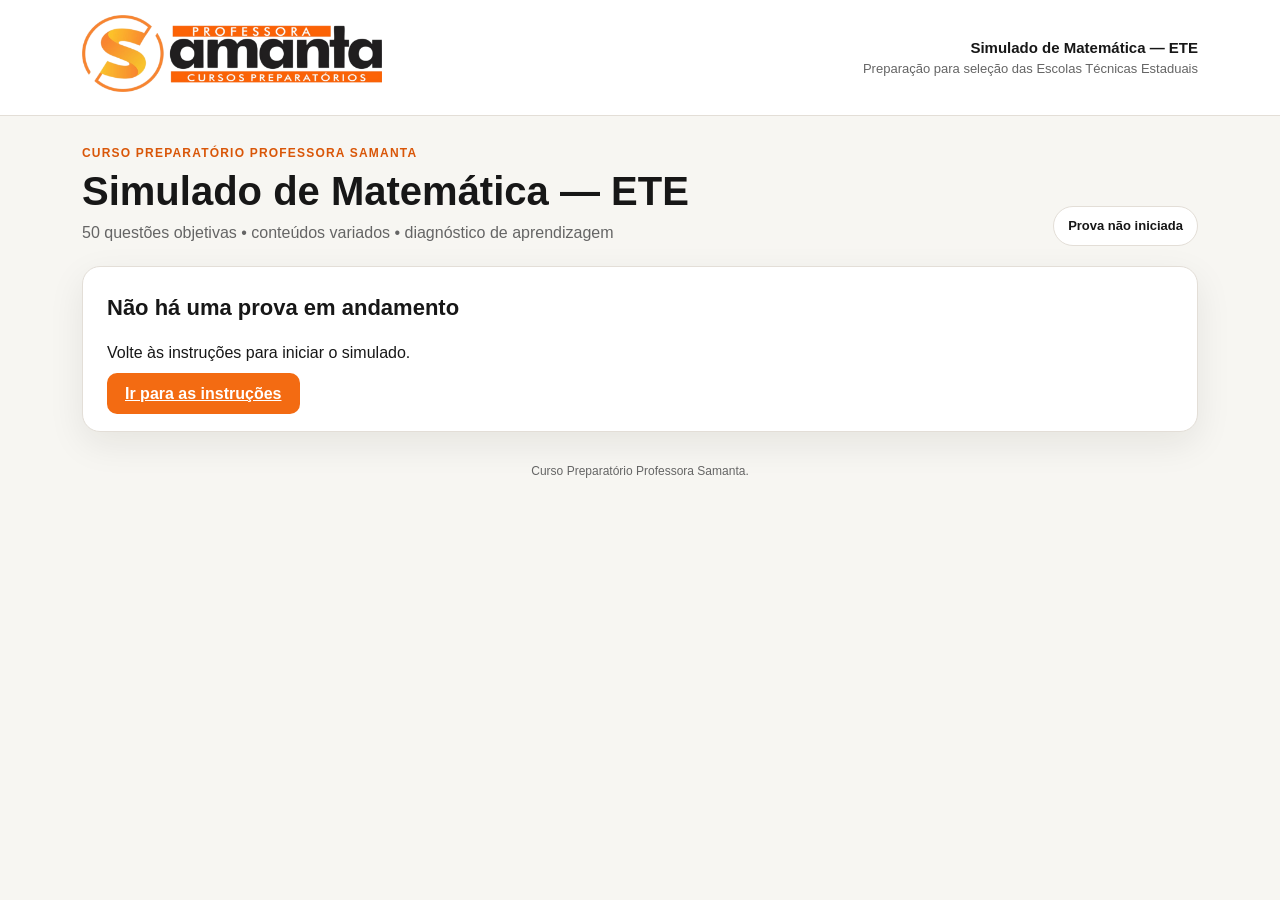
==== prova.html @ d590edfe "Add files via upload" ====
<!doctype html>
<html lang="pt-BR"><head><meta charset="utf-8"><meta name="viewport" content="width=device-width, initial-scale=1"><meta name="theme-color" content="#f36b12"><title>Prova | Simulado de Matemática ETE — Professora Samanta</title><link rel="stylesheet" href="css/styles.css"></head><body>
<header class="topbar"><div class="top-inner"><a href="index.html" aria-label="Página inicial do simulado"><img class="logo" src="assets/logo-professora-samanta.png" alt="Curso Preparatório Professora Samanta"></a><div class="brand-note"><strong>Simulado de Matemática — ETE</strong>Preparação para seleção das Escolas Técnicas Estaduais</div></div></header><main class="wrap"><section class="hero"><div><div class="eyebrow">Curso Preparatório Professora Samanta</div><h1>Simulado de Matemática — ETE</h1><p>50 questões objetivas • conteúdos variados • diagnóstico de aprendizagem</p></div><div class="status-pill" id="examStatus">Prova não iniciada</div></section>
<section class="panel no-attempt hidden" id="noAttempt"><h2>Não há uma prova em andamento</h2><p>Volte às instruções para iniciar o simulado.</p><a class="btn btn-primary" href="index.html">Ir para as instruções</a></section>
<section class="exam-layout hidden" id="exam"><article class="panel question-panel"><div class="question-head"><span class="q-tag" id="questionNumber">QUESTÃO 1</span></div><h2 id="questionPrompt"></h2><div id="questionVisual" class="question-visual"></div><div class="options" id="options"></div><div class="save-row"><button class="btn btn-primary" id="saveBtn">Salvar resposta</button><span class="save-note" id="saveNote">Selecione uma alternativa para salvar.</span></div><div class="solution-nav"><button class="btn btn-outline" id="prevBtn">← Anterior</button><span class="small-muted" id="positionLabel">1 de 50</span><button class="btn btn-outline" id="nextBtn">Próxima →</button></div></article>
<aside class="panel side"><div class="timer"><div><small>Tempo decorrido</small><strong id="timer">00:00:00</strong></div><span>⏱</span></div><div class="progress-label"><span>Progresso</span><strong id="progressText">0/50 respondidas</strong></div><div class="progress-line"><div class="progress-fill" id="progressFill"></div></div><div class="nav-grid" id="navGrid"></div><div class="legend"><span><i class="dot orange"></i>Atual</span><span><i class="dot gray"></i>Salva</span><span><i class="dot"></i>Em branco</span></div><div class="side-actions"><button class="btn btn-outline" id="reviewBtn">Conferir respostas</button><button class="btn btn-secondary" id="deliverBtn">Entregar respostas</button></div><p class="small-muted">As respostas salvas ficam cinza. Você pode voltar e alterá-las antes de entregar.</p></aside></section>
<section class="panel review hidden" id="reviewSection"><h2>Conferência das respostas salvas</h2><p class="small-muted">Confira as alternativas registradas. Ainda é possível voltar à prova para alterar respostas. O gabarito não será exibido nesta etapa.</p><div class="review-list" id="reviewList"></div><div class="review-buttons"><button class="btn btn-outline" id="backToExamBtn">Voltar à prova</button><button class="btn btn-primary" id="deliverFromReviewBtn">Entregar respostas</button></div></section>
<p class="footnote">Curso Preparatório Professora Samanta.</p>
</main><script src="js/shared.js"></script><script src="js/questions.js"></script><script src="js/exam.js"></script></body></html>
---- css/styles.css ----
:root{--orange:#f36b12;--orange-dark:#d95608;--ink:#171717;--muted:#656565;--bg:#f7f6f2;--paper:#fff;--line:#e3ded7;--soft:#fff1e6;--gray:#e8e8e8;--green:#18834a;--red:#ba3030;--shadow:0 12px 36px rgba(24,20,16,.08)}
*{box-sizing:border-box}body{margin:0;background:var(--bg);color:var(--ink);font-family:Arial,Helvetica,sans-serif;line-height:1.55}button{font:inherit;cursor:pointer}button:focus-visible,input:focus-visible{outline:3px solid #ffb06f;outline-offset:2px}.topbar{background:#fff;border-bottom:1px solid var(--line)}.top-inner{max-width:1160px;margin:auto;padding:15px 22px;display:flex;align-items:center;gap:20px}.logo{width:min(100%,300px);max-height:86px;object-fit:contain;object-position:left center}.brand-note{margin-left:auto;text-align:right;color:var(--muted);font-size:13px}.brand-note strong{display:block;color:var(--ink);font-size:15px}.wrap{max-width:1160px;margin:28px auto;padding:0 22px 60px}.hero{display:flex;gap:20px;align-items:flex-end;justify-content:space-between;margin-bottom:20px}.eyebrow{color:var(--orange-dark);font-weight:800;text-transform:uppercase;letter-spacing:.1em;font-size:12px}.hero h1{font-size:clamp(27px,4vw,40px);line-height:1.1;margin:7px 0}.hero p{margin:8px 0 0;color:var(--muted);max-width:680px}.status-pill{background:#fff;border:1px solid var(--line);padding:9px 14px;border-radius:999px;font-weight:700;font-size:13px;white-space:nowrap}.panel{background:var(--paper);border:1px solid var(--line);border-radius:18px;box-shadow:var(--shadow)}.instructions{padding:26px;margin-bottom:20px}.instructions h2,.panel h2{margin:0 0 8px;font-size:22px}.instruction-grid{display:grid;grid-template-columns:repeat(3,1fr);gap:13px;margin:20px 0}.instruction-card{background:#faf9f6;border:1px solid var(--line);border-radius:12px;padding:14px}.instruction-card b{display:block;margin-bottom:4px}.instruction-card p{color:var(--muted);font-size:14px;margin:0}.btn{border:0;border-radius:10px;padding:12px 18px;font-weight:800;transition:.15s}.btn-primary{background:var(--orange);color:#fff}.btn-primary:hover{background:var(--orange-dark)}.btn-secondary{background:#252525;color:#fff}.btn-outline{background:#fff;border:1px solid var(--line);color:var(--ink)}.btn:disabled{opacity:.45;cursor:not-allowed}.start-actions{display:flex;gap:10px;align-items:center;flex-wrap:wrap}.exam-layout{display:grid;grid-template-columns:minmax(0,1fr) 280px;gap:18px;align-items:start}.question-panel{padding:25px;min-height:550px}.question-head{display:flex;align-items:center;justify-content:space-between;gap:10px;margin-bottom:16px}.q-tag{font-size:12px;font-weight:800;color:#a94b0b;background:var(--soft);padding:6px 10px;border-radius:999px}.q-topic{font-size:13px;color:var(--muted)}.question-panel h2{font-size:21px;line-height:1.4;margin:0 0 17px}.visual-card{background:#fbfaf8;border:1px solid var(--line);padding:15px;border-radius:13px;margin:17px 0}.visual-title{font-size:12px;text-transform:uppercase;color:var(--muted);letter-spacing:.06em;font-weight:800;margin-bottom:10px}.visual-legend{display:flex;gap:14px;flex-wrap:wrap;color:var(--muted);font-size:12px;margin-top:8px}.fraction-bars{height:20px;background:#ece8e2;border-radius:8px;overflow:hidden;display:flex}.fraction-bars span:first-child{background:var(--orange)}.fraction-bars span:nth-child(2){background:#292929}.blocks{display:flex;gap:6px;flex-wrap:wrap}.blocks i{display:block;width:24px;height:24px;border-radius:5px}.blocks .orange{background:var(--orange)}.blocks .dark{background:#292929}.blocks .gold{background:#f4b342}.flow{display:flex;align-items:center;gap:9px;flex-wrap:wrap}.flow b{background:white;border:1px solid var(--line);padding:8px 10px;border-radius:8px}.flow i{font-style:normal;color:var(--orange);font-weight:800}.mini-table{display:grid;grid-template-columns:1fr 1fr;gap:6px}.mini-table div{background:#fff;border:1px solid var(--line);padding:8px;border-radius:7px;font-size:13px}.data-bars{height:94px;display:flex;gap:12px;align-items:flex-end;border-bottom:1px solid var(--line);padding:0 10px}.data-bars span{flex:1;max-width:50px;background:linear-gradient(180deg,#f5a14d,var(--orange));border-radius:6px 6px 0 0;position:relative}.data-bars span i{position:absolute;top:-20px;left:0;right:0;text-align:center;font-size:11px;font-style:normal;color:var(--muted)}.formula-strip{padding:12px;border-radius:9px;background:#fff;border:1px dashed #e7a16b;text-align:center;font-weight:700;color:#69310b;font-size:14px}.options{display:grid;gap:10px;margin:18px 0}.option{display:flex;gap:12px;align-items:flex-start;border:1px solid var(--line);border-radius:11px;padding:13px 14px;background:#fff;text-align:left;width:100%;color:var(--ink)}.option:hover{border-color:#f3a16b;background:#fffaf6}.option.selected{border:2px solid var(--orange);background:#fff6ef;padding:12px 13px}.letter{display:grid;place-items:center;min-width:27px;height:27px;background:#f0eee9;border-radius:50%;font-weight:800;font-size:13px}.selected .letter{background:var(--orange);color:#fff}.option-text{padding-top:2px}.save-row{display:flex;align-items:center;gap:12px;flex-wrap:wrap;border-top:1px solid var(--line);padding-top:17px}.save-note{font-size:13px;color:var(--muted)}.side{padding:18px;position:sticky;top:14px}.timer{background:#202020;color:white;padding:15px;border-radius:12px;display:flex;justify-content:space-between;align-items:center;margin-bottom:16px}.timer small{display:block;color:#cfcfcf;font-size:11px;text-transform:uppercase;letter-spacing:.07em}.timer strong{font-size:24px;font-variant-numeric:tabular-nums}.progress-line{height:8px;border-radius:9px;background:#eee;overflow:hidden;margin:10px 0}.progress-fill{height:100%;width:0;background:var(--orange);transition:width .2s}.progress-label{display:flex;justify-content:space-between;font-size:13px;color:var(--muted)}.nav-grid{display:grid;grid-template-columns:repeat(5,1fr);gap:7px;margin:14px 0}.nav-num{border:1px solid #dcd8d2;background:#fff;border-radius:8px;height:36px;font-size:13px;color:#333}.nav-num.current{border:2px solid var(--orange);color:#b84c08;font-weight:900;background:#fff5ec}.nav-num.answered{background:#dedede;color:#555;border-color:#d0d0d0}.nav-num.flagged{box-shadow:inset 0 -3px #f0a331}.legend{display:flex;gap:10px;flex-wrap:wrap;font-size:11px;color:var(--muted);margin:10px 0}.legend span{display:flex;gap:5px;align-items:center}.dot{width:10px;height:10px;border-radius:3px;background:#fff;border:1px solid #bbb}.dot.gray{background:#dedede}.dot.orange{background:#fff2e8;border:2px solid var(--orange)}.side-actions{display:grid;gap:8px;margin-top:15px}.review{padding:24px;margin:18px 0}.review-list{display:grid;gap:9px;margin-top:15px}.review-item{display:grid;grid-template-columns:45px 1fr auto;gap:10px;align-items:center;padding:10px 12px;border:1px solid var(--line);border-radius:10px}.review-item small{display:block;color:var(--muted)}.review-item strong{font-size:13px}.empty{color:var(--muted);padding:20px;background:#faf9f6;border-radius:10px}.results{display:block}.result-head{padding:25px;margin-bottom:18px}.score-row{display:grid;grid-template-columns:180px 1fr;gap:25px;align-items:center}.donut{width:158px;height:158px;border-radius:50%;display:grid;place-items:center;background:conic-gradient(var(--green) 0deg 0deg,#ddd 0deg 360deg);position:relative;margin:auto}.donut:after{content:"";position:absolute;inset:16px;border-radius:50%;background:#fff}.donut div{z-index:1;text-align:center}.donut strong{font-size:30px;display:block}.donut small{color:var(--muted)}.metric-row{display:flex;gap:10px;flex-wrap:wrap}.metric{background:#faf9f6;border:1px solid var(--line);padding:11px 14px;border-radius:10px;min-width:115px}.metric b{display:block;font-size:21px}.metric span{font-size:12px;color:var(--muted)}.analysis-grid{display:grid;grid-template-columns:1fr 1fr;gap:16px;margin:16px 0}.analysis-card{padding:20px}.topic-bars{display:grid;gap:11px;margin-top:13px}.topic-row{display:grid;grid-template-columns:150px 1fr 38px;gap:8px;align-items:center;font-size:13px}.topic-track{height:10px;background:#eee;border-radius:10px;overflow:hidden}.topic-track span{display:block;height:100%;background:var(--orange);border-radius:10px}.study-plan{padding:22px;margin:16px 0}.study-plan li{margin:8px 0}.answer-review{padding:22px;margin:14px 0}.answer-review.correct{border-left:5px solid var(--green)}.answer-review.incorrect{border-left:5px solid var(--red)}.answer-review h3{margin:0 0 7px;font-size:17px}.answer-meta{display:flex;gap:8px;flex-wrap:wrap;margin-bottom:8px}.answer-meta span{font-size:12px;background:#f2f0ec;padding:4px 8px;border-radius:20px;color:#555}.answer-review p{margin:8px 0}.solution{background:#faf9f6;border-radius:10px;padding:13px;margin-top:10px}.solution b{color:#a94b0b}.solution-nav{display:flex;justify-content:space-between;align-items:center;margin:15px 0}.hidden{display:none!important}.footnote{font-size:12px;color:var(--muted);text-align:center;margin:30px 0 0}.small-muted{font-size:13px;color:var(--muted)}.review-buttons{display:flex;gap:10px;flex-wrap:wrap;margin-top:17px}.summary-table{width:100%;border-collapse:collapse;font-size:13px;margin-top:12px}.summary-table th,.summary-table td{border-bottom:1px solid var(--line);padding:9px;text-align:left}.summary-table th{color:var(--muted);font-size:11px;text-transform:uppercase}
@media(max-width:850px){.exam-layout{grid-template-columns:1fr}.side{position:static;order:-1}.nav-grid{grid-template-columns:repeat(10,1fr)}.question-panel{min-height:0}.instruction-grid{grid-template-columns:1fr}.score-row{grid-template-columns:1fr}.analysis-grid{grid-template-columns:1fr}.hero{display:block}.status-pill{display:inline-block;margin-top:12px}.brand-note{display:none}.logo{width:250px}}
@media(max-width:480px){.wrap{padding:0 12px 40px;margin-top:18px}.top-inner{padding:10px 14px}.logo{width:210px}.instructions,.question-panel{padding:18px}.nav-grid{grid-template-columns:repeat(5,1fr)}.topic-row{grid-template-columns:112px 1fr 32px}.review-item{grid-template-columns:38px 1fr}.review-item .answer-status{grid-column:2}.question-panel h2{font-size:18px}.score-row{gap:12px}}
@media print{.topbar,.side,.start-actions,.review-buttons,.solution-nav{display:none!important}body{background:#fff}.wrap{max-width:none}.panel{box-shadow:none;break-inside:avoid}.results{display:block!important}}

.table-wrap{overflow-x:auto;margin:8px 0}.question-data-table{border-collapse:collapse;width:100%;min-width:260px;background:#fff;font-size:14px}.question-data-table th{background:#fff1e6;color:#7d3908;font-weight:800}.question-data-table th,.question-data-table td{border:1px solid #e5ded6;padding:9px 11px;text-align:left}.question-data-table tbody tr:nth-child(even){background:#faf8f5}.visual-card svg{display:block;margin:auto;max-width:100%}.visual-card .formula-strip{white-space:normal}.source-note{font-size:12px;color:#777;margin-top:5px}

.table-wrap{overflow-x:auto;margin:8px 0}.question-data-table{border-collapse:collapse;width:100%;min-width:260px;background:#fff;font-size:14px}.question-data-table th{background:#fff1e6;color:#7d3908;font-weight:800}.question-data-table th,.question-data-table td{border:1px solid #e5ded6;padding:9px 11px;text-align:left}.question-data-table tbody tr:nth-child(even){background:#faf8f5}.visual-card svg{display:block;margin:auto;max-width:100%}.visual-card .formula-strip{white-space:normal}.source-note{font-size:12px;color:#777;margin-top:5px}


/* Ajustes para a estrutura multipágina */
.page-actions{display:flex;gap:10px;flex-wrap:wrap;align-items:center;margin-top:18px}.page-link{color:var(--orange-dark);font-weight:800;text-decoration:none}.page-link:hover{text-decoration:underline}.no-attempt{padding:24px}.top-inner .brand-note{display:block}.top-inner .logo{width:min(100%,300px)}.hero .status-pill{display:inline-block}.question-panel .source-note{margin-top:12px}




/* Elementos visuais dentro do fluxo da questão: sem sobreposição com o enunciado. */
.question-panel{min-width:0;overflow:hidden}
.question-head{justify-content:flex-start}
.question-panel h2{display:block;position:relative;clear:both;max-width:100%;margin:0 0 18px;overflow-wrap:anywhere}
.question-visual{display:block;position:relative;clear:both;width:100%;max-width:100%;min-width:0;overflow:visible;margin:0 0 18px}
.question-visual>*{display:block;position:relative;clear:both;max-width:100%}
.visual-card{display:block;position:relative;clear:both;width:100%;max-width:100%;margin:18px 0;padding:14px;overflow:hidden}
.visual-card .visual-card{border:0;padding:0;margin:0;background:transparent;box-shadow:none;border-radius:0}
.visual-card svg{display:block;position:relative;width:100%;height:auto;max-width:100%;max-height:none;margin:0 auto;overflow:visible}
.visual-card-large{padding:12px 10px}
.visual-card-large svg{width:100%;height:auto;max-height:none}
.table-wrap{display:block;position:relative;clear:both;width:100%;max-width:100%;overflow-x:auto;overscroll-behavior-x:contain}
.question-data-table{width:100%;max-width:100%}
.flow{display:flex;align-items:center;gap:9px;flex-wrap:wrap;max-width:100%}
.topic-row{display:grid;grid-template-columns:minmax(150px,220px) minmax(70px,1fr) minmax(170px,max-content);gap:10px;align-items:center;font-size:13px}
.topic-stat{font-size:12px;font-weight:600;line-height:1.35;white-space:normal;text-align:right;color:var(--muted);max-width:230px}
@media(max-width:600px){
 .visual-card{padding:10px;margin:14px 0}
 .visual-card-large{padding:8px 4px}
 .visual-card svg{max-width:100%}
 .question-visual{overflow-x:hidden}
 .topic-row{grid-template-columns:minmax(105px,1fr) minmax(75px,1.2fr);gap:6px 9px}
 .topic-stat{grid-column:1/-1;text-align:left;max-width:none;margin-top:-4px}
}

/* Não reserva espaço quando a questão não contém imagem ou tabela. */
.question-visual:empty{display:none}
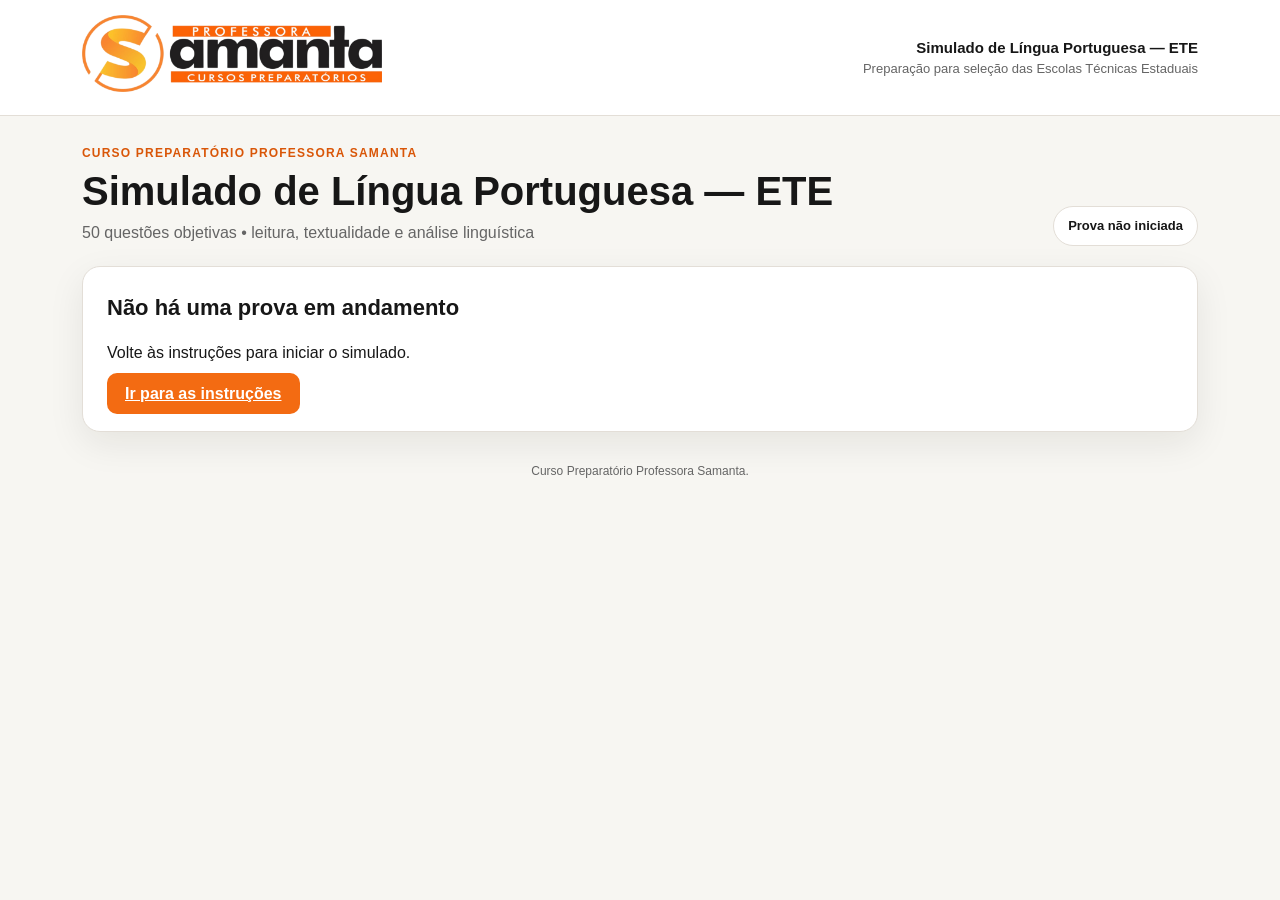
==== commit 4d2f22f7: "Add files via upload" ====
--- a/prova.html
+++ b/prova.html
@@ -1,6 +1,6 @@
 <!doctype html>
-<html lang="pt-BR"><head><meta charset="utf-8"><meta name="viewport" content="width=device-width, initial-scale=1"><meta name="theme-color" content="#f36b12"><title>Prova | Simulado de Matemática ETE — Professora Samanta</title><link rel="stylesheet" href="css/styles.css"></head><body>
-<header class="topbar"><div class="top-inner"><a href="index.html" aria-label="Página inicial do simulado"><img class="logo" src="assets/logo-professora-samanta.png" alt="Curso Preparatório Professora Samanta"></a><div class="brand-note"><strong>Simulado de Matemática — ETE</strong>Preparação para seleção das Escolas Técnicas Estaduais</div></div></header><main class="wrap"><section class="hero"><div><div class="eyebrow">Curso Preparatório Professora Samanta</div><h1>Simulado de Matemática — ETE</h1><p>50 questões objetivas • conteúdos variados • diagnóstico de aprendizagem</p></div><div class="status-pill" id="examStatus">Prova não iniciada</div></section>
+<html lang="pt-BR"><head><meta charset="utf-8"><meta name="viewport" content="width=device-width, initial-scale=1"><meta name="theme-color" content="#f36b12"><title>Prova | Simulado de Língua Portuguesa ETE — Professora Samanta</title><link rel="stylesheet" href="css/styles.css"></head><body>
+<header class="topbar"><div class="top-inner"><a href="index.html" aria-label="Página inicial do simulado"><img class="logo" src="assets/logo-professora-samanta.png" alt="Curso Preparatório Professora Samanta"></a><div class="brand-note"><strong>Simulado de Língua Portuguesa — ETE</strong>Preparação para seleção das Escolas Técnicas Estaduais</div></div></header><main class="wrap"><section class="hero"><div><div class="eyebrow">Curso Preparatório Professora Samanta</div><h1>Simulado de Língua Portuguesa — ETE</h1><p>50 questões objetivas • leitura, textualidade e análise linguística</p></div><div class="status-pill" id="examStatus">Prova não iniciada</div></section>
 <section class="panel no-attempt hidden" id="noAttempt"><h2>Não há uma prova em andamento</h2><p>Volte às instruções para iniciar o simulado.</p><a class="btn btn-primary" href="index.html">Ir para as instruções</a></section>
 <section class="exam-layout hidden" id="exam"><article class="panel question-panel"><div class="question-head"><span class="q-tag" id="questionNumber">QUESTÃO 1</span></div><h2 id="questionPrompt"></h2><div id="questionVisual" class="question-visual"></div><div class="options" id="options"></div><div class="save-row"><button class="btn btn-primary" id="saveBtn">Salvar resposta</button><span class="save-note" id="saveNote">Selecione uma alternativa para salvar.</span></div><div class="solution-nav"><button class="btn btn-outline" id="prevBtn">← Anterior</button><span class="small-muted" id="positionLabel">1 de 50</span><button class="btn btn-outline" id="nextBtn">Próxima →</button></div></article>
 <aside class="panel side"><div class="timer"><div><small>Tempo decorrido</small><strong id="timer">00:00:00</strong></div><span>⏱</span></div><div class="progress-label"><span>Progresso</span><strong id="progressText">0/50 respondidas</strong></div><div class="progress-line"><div class="progress-fill" id="progressFill"></div></div><div class="nav-grid" id="navGrid"></div><div class="legend"><span><i class="dot orange"></i>Atual</span><span><i class="dot gray"></i>Salva</span><span><i class="dot"></i>Em branco</span></div><div class="side-actions"><button class="btn btn-outline" id="reviewBtn">Conferir respostas</button><button class="btn btn-secondary" id="deliverBtn">Entregar respostas</button></div><p class="small-muted">As respostas salvas ficam cinza. Você pode voltar e alterá-las antes de entregar.</p></aside></section>
--- a/css/styles.css
+++ b/css/styles.css
@@ -43,3 +43,14 @@
 
 /* Não reserva espaço quando a questão não contém imagem ou tabela. */
 .question-visual:empty{display:none}
+
+/* Gráfico de dados em HTML para leitura acessível */
+.bar-chart{display:flex;align-items:flex-end;gap:22px;height:170px;padding:14px 18px 4px;border-bottom:1px solid #dedad3;max-width:460px}
+.bar-item{display:flex;flex-direction:column;align-items:center;justify-content:flex-end;gap:6px;min-width:64px;height:100%;font-weight:700;color:#242424}
+.bar-item span{display:block;width:42px;min-height:10px;border-radius:8px 8px 0 0;background:linear-gradient(180deg,#f9a34d,#f36b12)}
+.bar-item small{font-weight:500;color:#626262}
+
+/* Estímulos verbo-visuais: imagens didáticas integradas ao enunciado */
+.question-media{display:flex;justify-content:center;align-items:center;width:100%;max-width:100%;margin:16px auto 20px;padding:12px;background:#fbfaf8;border:1px solid var(--line);border-radius:13px;clear:both}
+.question-media img{display:block;width:auto;max-width:100%;max-height:500px;height:auto;object-fit:contain;object-position:center;margin:0 auto;border-radius:4px}
+@media(max-width:640px){.question-media{padding:8px;margin:12px auto 16px}.question-media img{max-height:420px}}
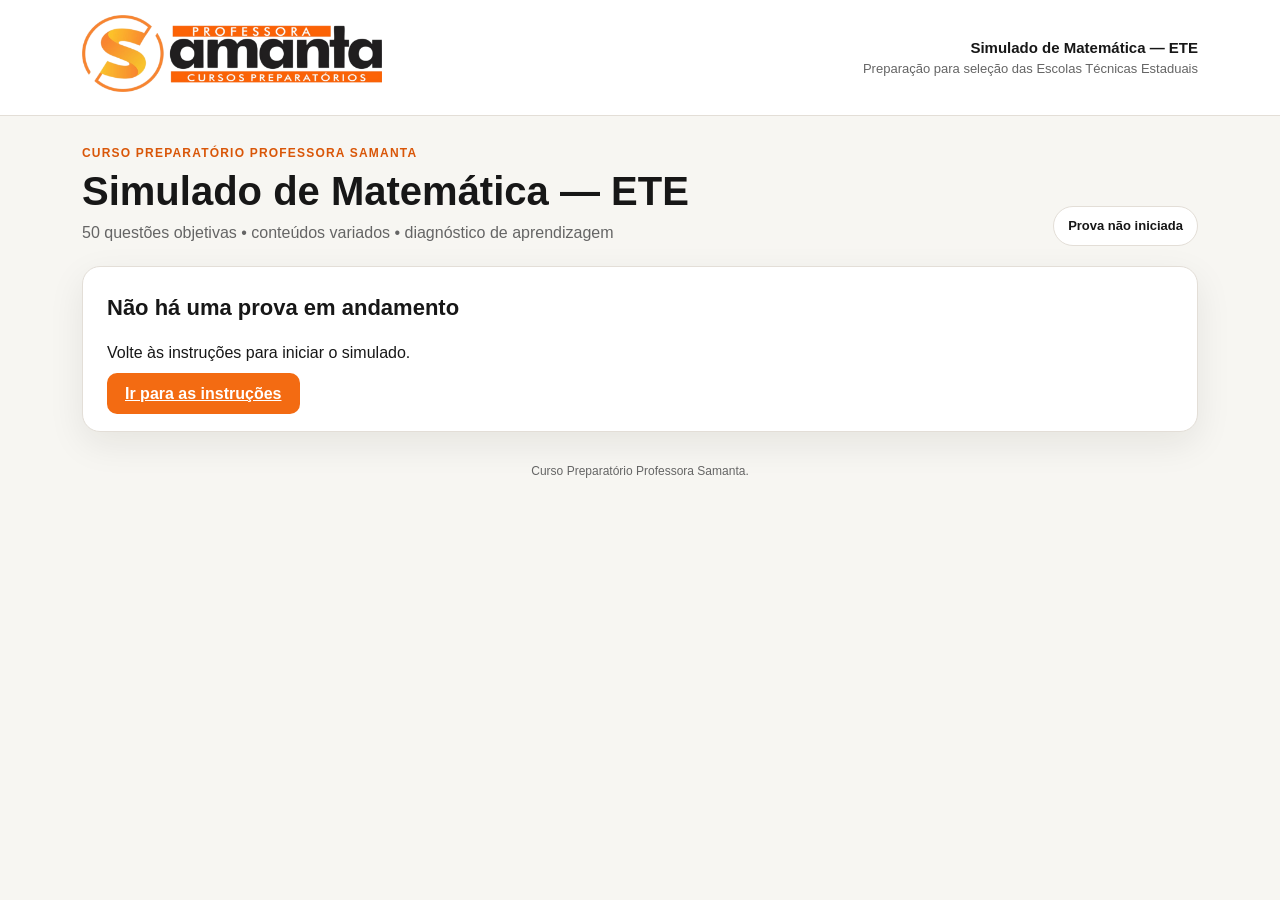
==== commit 40e86bd7: "Add files via upload" ====
--- a/prova.html
+++ b/prova.html
@@ -1,6 +1,6 @@
 <!doctype html>
-<html lang="pt-BR"><head><meta charset="utf-8"><meta name="viewport" content="width=device-width, initial-scale=1"><meta name="theme-color" content="#f36b12"><title>Prova | Simulado de Língua Portuguesa ETE — Professora Samanta</title><link rel="stylesheet" href="css/styles.css"></head><body>
-<header class="topbar"><div class="top-inner"><a href="index.html" aria-label="Página inicial do simulado"><img class="logo" src="assets/logo-professora-samanta.png" alt="Curso Preparatório Professora Samanta"></a><div class="brand-note"><strong>Simulado de Língua Portuguesa — ETE</strong>Preparação para seleção das Escolas Técnicas Estaduais</div></div></header><main class="wrap"><section class="hero"><div><div class="eyebrow">Curso Preparatório Professora Samanta</div><h1>Simulado de Língua Portuguesa — ETE</h1><p>50 questões objetivas • leitura, textualidade e análise linguística</p></div><div class="status-pill" id="examStatus">Prova não iniciada</div></section>
+<html lang="pt-BR"><head><meta charset="utf-8"><meta name="viewport" content="width=device-width, initial-scale=1"><meta name="theme-color" content="#f36b12"><title>Prova | Simulado de Matemática ETE — Professora Samanta</title><link rel="stylesheet" href="css/styles.css"></head><body>
+<header class="topbar"><div class="top-inner"><a href="index.html" aria-label="Página inicial do simulado"><img class="logo" src="assets/logo-professora-samanta.png" alt="Curso Preparatório Professora Samanta"></a><div class="brand-note"><strong>Simulado de Matemática — ETE</strong>Preparação para seleção das Escolas Técnicas Estaduais</div></div></header><main class="wrap"><section class="hero"><div><div class="eyebrow">Curso Preparatório Professora Samanta</div><h1>Simulado de Matemática — ETE</h1><p>50 questões objetivas • conteúdos variados • diagnóstico de aprendizagem</p></div><div class="status-pill" id="examStatus">Prova não iniciada</div></section>
 <section class="panel no-attempt hidden" id="noAttempt"><h2>Não há uma prova em andamento</h2><p>Volte às instruções para iniciar o simulado.</p><a class="btn btn-primary" href="index.html">Ir para as instruções</a></section>
 <section class="exam-layout hidden" id="exam"><article class="panel question-panel"><div class="question-head"><span class="q-tag" id="questionNumber">QUESTÃO 1</span></div><h2 id="questionPrompt"></h2><div id="questionVisual" class="question-visual"></div><div class="options" id="options"></div><div class="save-row"><button class="btn btn-primary" id="saveBtn">Salvar resposta</button><span class="save-note" id="saveNote">Selecione uma alternativa para salvar.</span></div><div class="solution-nav"><button class="btn btn-outline" id="prevBtn">← Anterior</button><span class="small-muted" id="positionLabel">1 de 50</span><button class="btn btn-outline" id="nextBtn">Próxima →</button></div></article>
 <aside class="panel side"><div class="timer"><div><small>Tempo decorrido</small><strong id="timer">00:00:00</strong></div><span>⏱</span></div><div class="progress-label"><span>Progresso</span><strong id="progressText">0/50 respondidas</strong></div><div class="progress-line"><div class="progress-fill" id="progressFill"></div></div><div class="nav-grid" id="navGrid"></div><div class="legend"><span><i class="dot orange"></i>Atual</span><span><i class="dot gray"></i>Salva</span><span><i class="dot"></i>Em branco</span></div><div class="side-actions"><button class="btn btn-outline" id="reviewBtn">Conferir respostas</button><button class="btn btn-secondary" id="deliverBtn">Entregar respostas</button></div><p class="small-muted">As respostas salvas ficam cinza. Você pode voltar e alterá-las antes de entregar.</p></aside></section>
--- a/css/styles.css
+++ b/css/styles.css
@@ -43,14 +43,3 @@
 
 /* Não reserva espaço quando a questão não contém imagem ou tabela. */
 .question-visual:empty{display:none}
-
-/* Gráfico de dados em HTML para leitura acessível */
-.bar-chart{display:flex;align-items:flex-end;gap:22px;height:170px;padding:14px 18px 4px;border-bottom:1px solid #dedad3;max-width:460px}
-.bar-item{display:flex;flex-direction:column;align-items:center;justify-content:flex-end;gap:6px;min-width:64px;height:100%;font-weight:700;color:#242424}
-.bar-item span{display:block;width:42px;min-height:10px;border-radius:8px 8px 0 0;background:linear-gradient(180deg,#f9a34d,#f36b12)}
-.bar-item small{font-weight:500;color:#626262}
-
-/* Estímulos verbo-visuais: imagens didáticas integradas ao enunciado */
-.question-media{display:flex;justify-content:center;align-items:center;width:100%;max-width:100%;margin:16px auto 20px;padding:12px;background:#fbfaf8;border:1px solid var(--line);border-radius:13px;clear:both}
-.question-media img{display:block;width:auto;max-width:100%;max-height:500px;height:auto;object-fit:contain;object-position:center;margin:0 auto;border-radius:4px}
-@media(max-width:640px){.question-media{padding:8px;margin:12px auto 16px}.question-media img{max-height:420px}}
